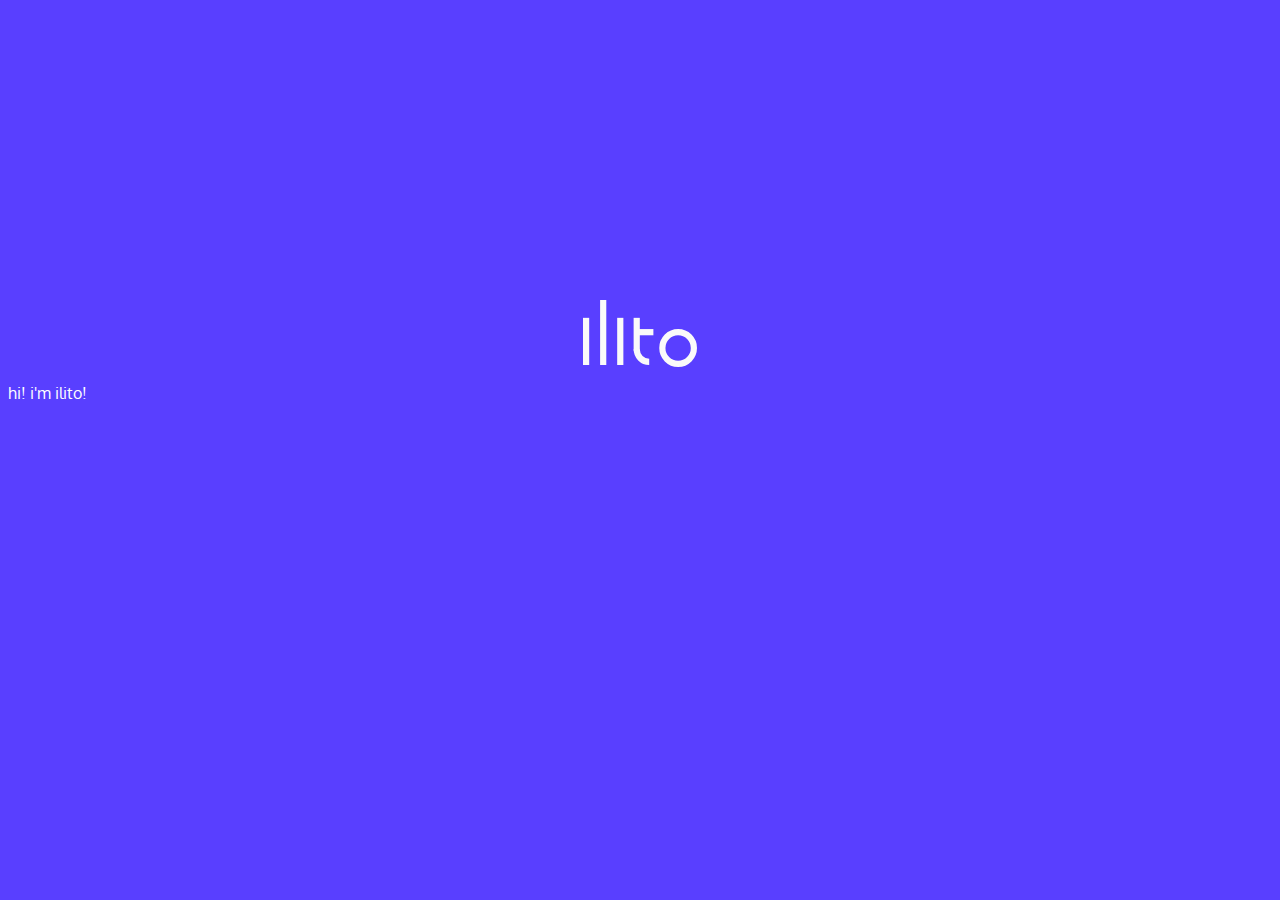
==== index.html @ 6d6ea03a "Update index.html" ====
<!DOCTYPE html>
<html>
<head>
<link href="https://fonts.googleapis.com/css2?family=Oxygen:wght@700&display=swap" rel="stylesheet">
<link rel="icon" type="image/png" href="favicon.ico">
<title>Ilito</title>
<link rel="stylesheet" href="ilito_stylesheet.css">
</head>
<body>
    <img src="lettering.svg" alt="ILITO">
    <p>hi! i'm ilito!
</body>
</html>
---- ilito_stylesheet.css ----
body {
    background-color: rgb(89,63,255);
  }
  img {
    animation-name: x;
    animation-duration: 1s;
    width: 9%;
    display: block;
    margin-left: auto;
    margin-right: auto;
    margin-top: 300px;
  }
  @keyframes x {
    from {width: 0%;}
    to {width: 9%;}
  }
p {
    font-family: 'Oxygen', sans-serif;
    color: white;
}
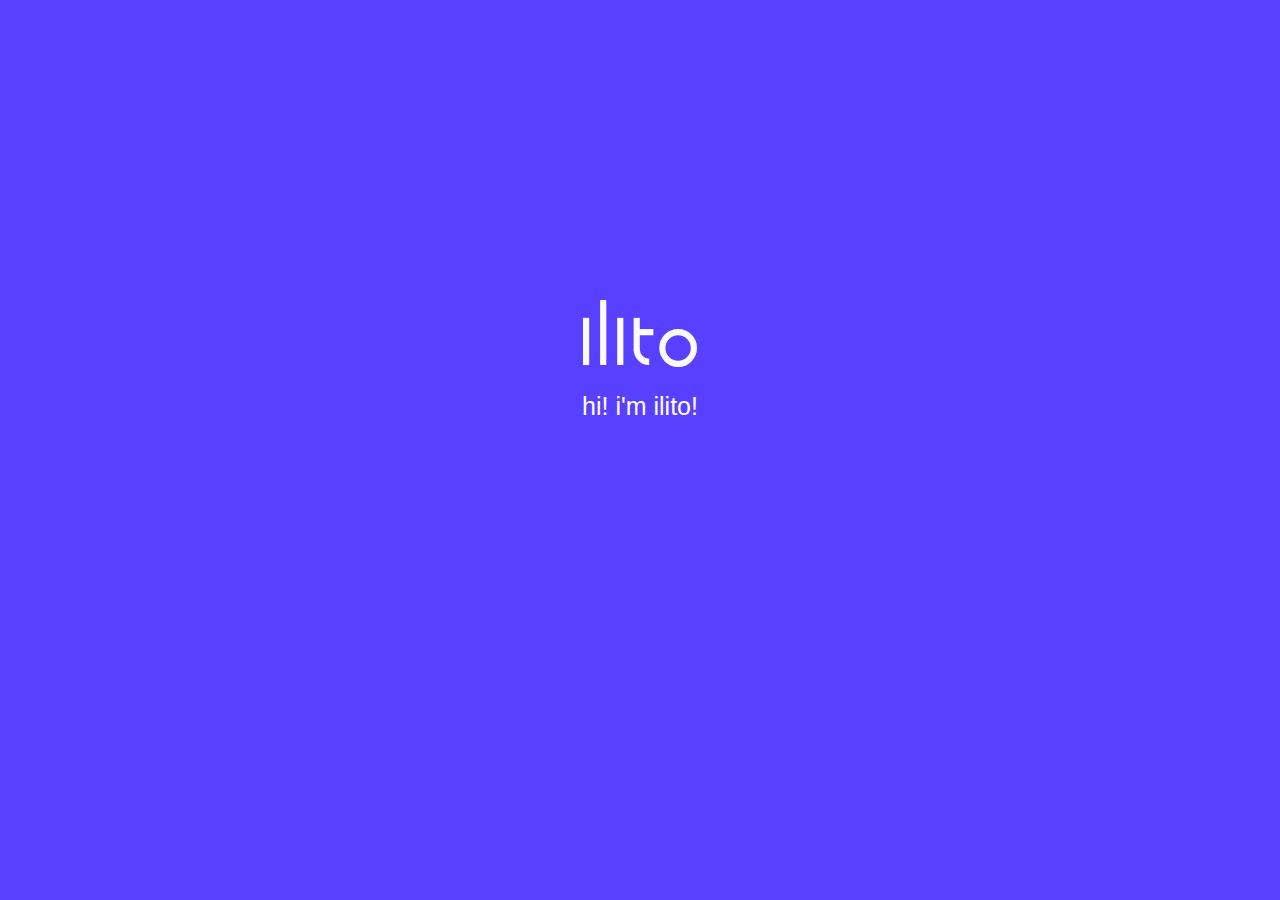
==== commit 44a98e63: "Update index.html" ====
--- a/index.html
+++ b/index.html
@@ -1,7 +1,7 @@
 <!DOCTYPE html>
 <html>
 <head>
-<link href="https://fonts.googleapis.com/css2?family=Oxygen:wght@700&display=swap" rel="stylesheet">
+<link href="https://fonts.googleapis.com/css2?family=Poppins:ital,wght@1,600&display=swap" rel="stylesheet">
 <link rel="icon" type="image/png" href="favicon.ico">
 <title>Ilito</title>
 <link rel="stylesheet" href="ilito_stylesheet.css">
--- a/ilito_stylesheet.css
+++ b/ilito_stylesheet.css
@@ -17,4 +17,6 @@
 p {
     font-family: 'Oxygen', sans-serif;
     color: white;
+    text-align: center;
+    font-size: 25px;
 }
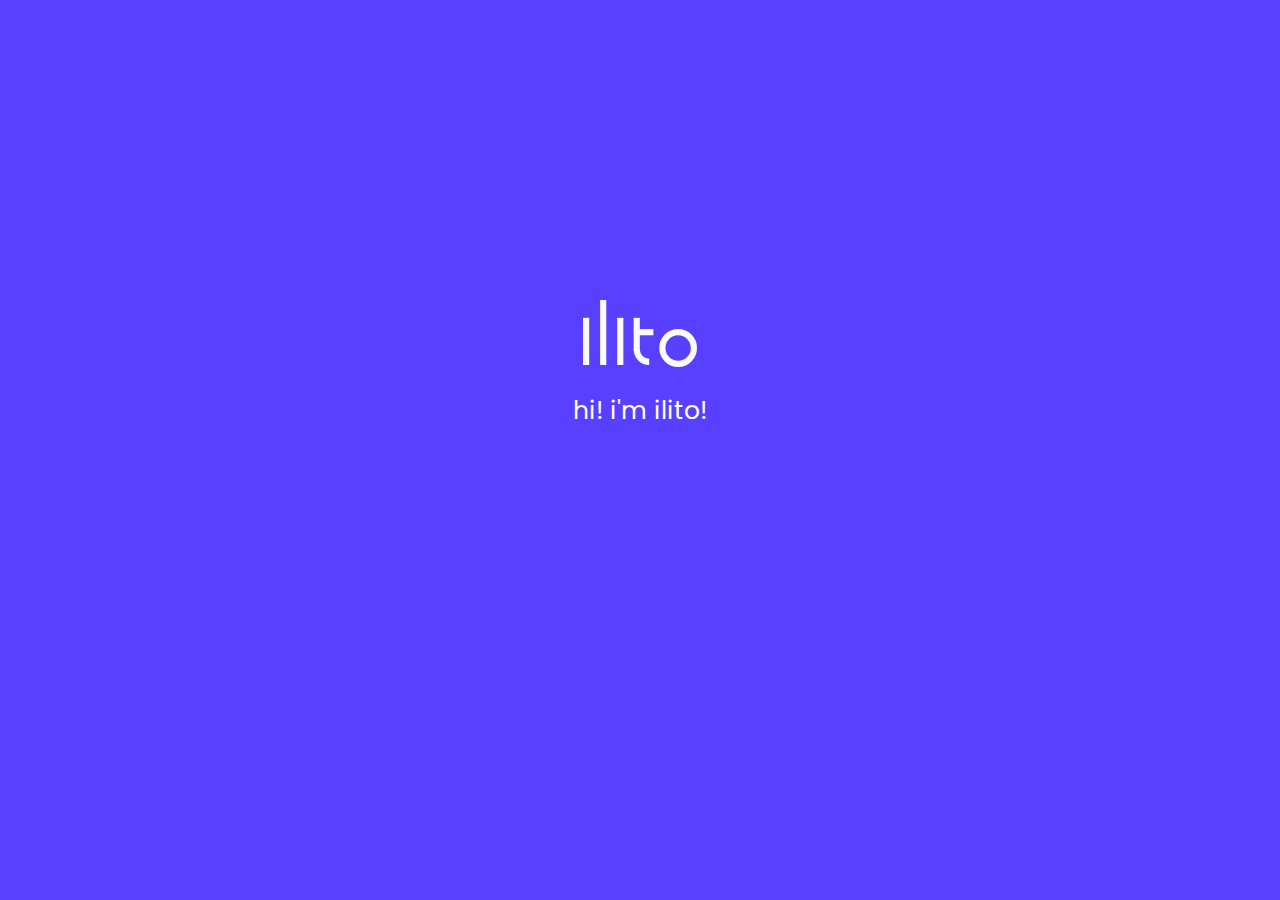
==== commit 14820382: "Update index.html" ====
--- a/index.html
+++ b/index.html
@@ -8,6 +8,6 @@
 </head>
 <body>
     <img src="lettering.svg" alt="ILITO">
-    <p>hi! i'm ilito!
+    <p>hi! i'm ilito!</p>
 </body>
 </html>
--- a/ilito_stylesheet.css
+++ b/ilito_stylesheet.css
@@ -15,7 +15,7 @@
     to {width: 9%;}
   }
 p {
-    font-family: 'Oxygen', sans-serif;
+font-family: 'Poppins', sans-serif;
     color: white;
     text-align: center;
     font-size: 25px;
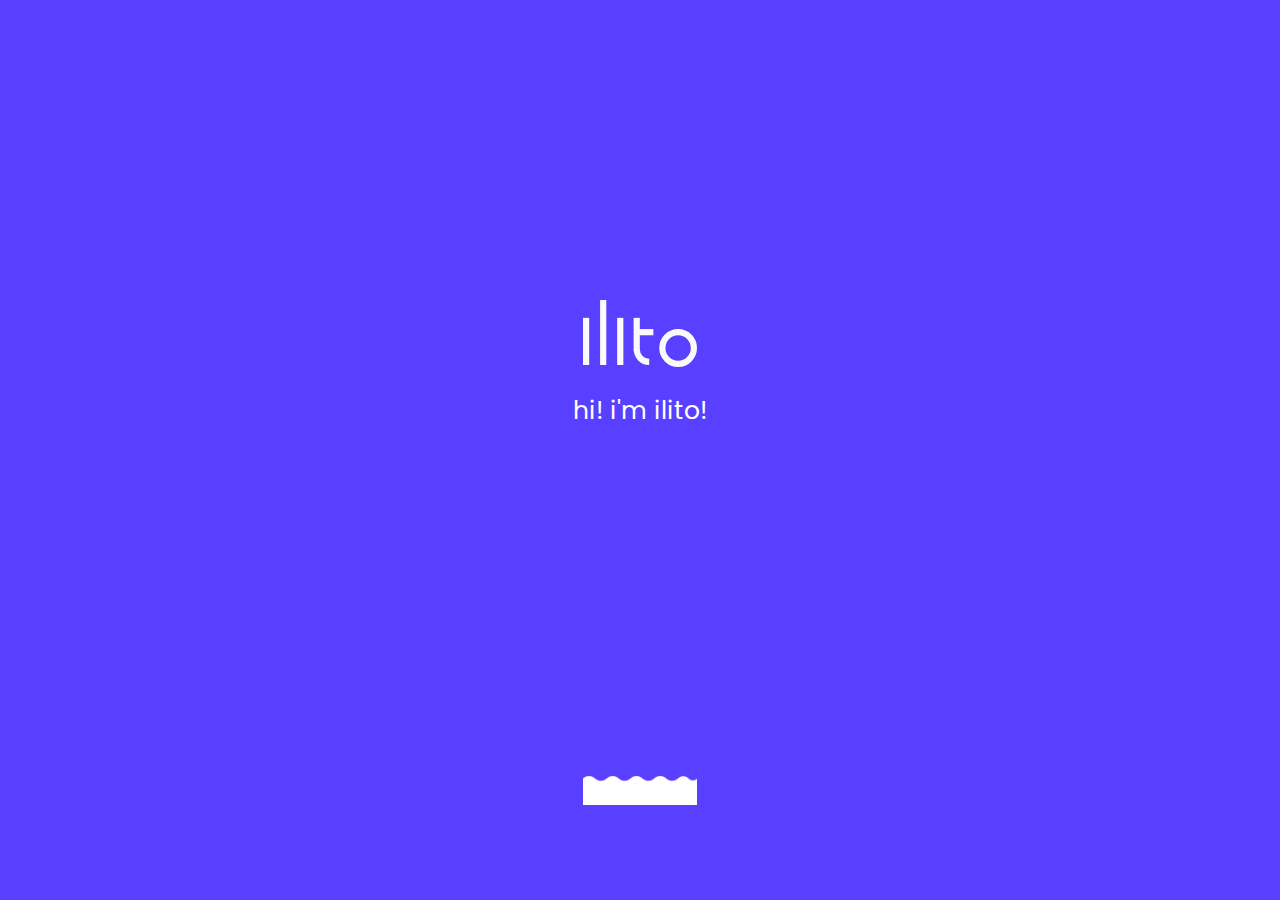
==== commit 7e7a652b: "Update index.html" ====
--- a/index.html
+++ b/index.html
@@ -9,5 +9,6 @@
 <body>
     <img src="lettering.svg" alt="ILITO">
     <p>hi! i'm ilito!</p>
+    <img src="Untitled-1 (62).png" alt="yoit it do be le wave effect but your compooter isnt showing it">
 </body>
 </html>
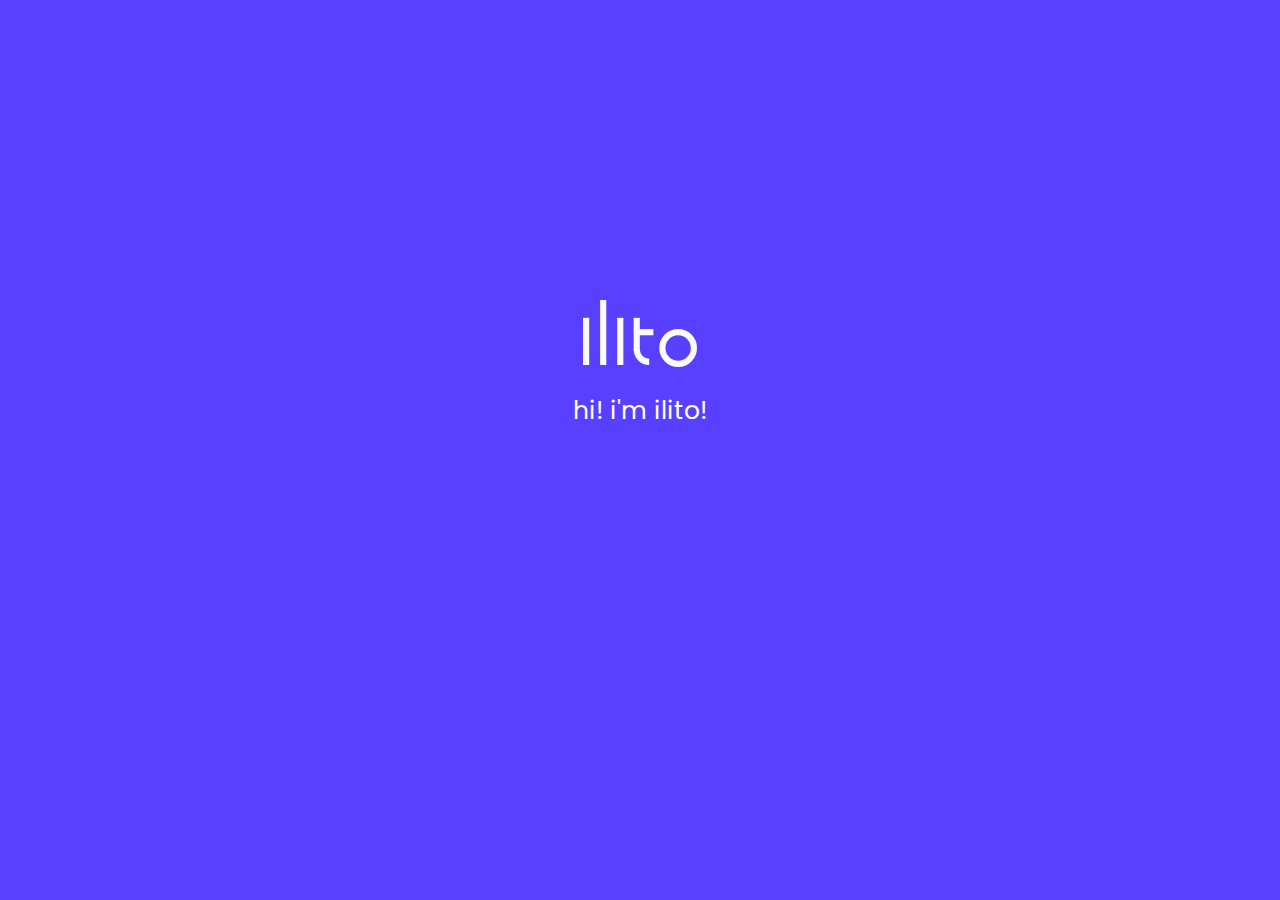
==== commit 10a0ce27: "Update index.html" ====
--- a/index.html
+++ b/index.html
@@ -9,6 +9,5 @@
 <body>
     <img src="lettering.svg" alt="ILITO">
     <p>hi! i'm ilito!</p>
-    <img src="Untitled-1 (62).png" alt="yoit it do be le wave effect but your compooter isnt showing it">
 </body>
 </html>
--- a/ilito_stylesheet.css
+++ b/ilito_stylesheet.css
@@ -20,3 +20,11 @@
     text-align: center;
     font-size: 25px;
 }
+.parallax {
+  background-image: url("Untitled-1 (62).png");
+  height: 500px;
+  background-attachment: fixed;
+  background-position: center;
+  background-repeat: no-repeat;
+  background-size: cover;
+}
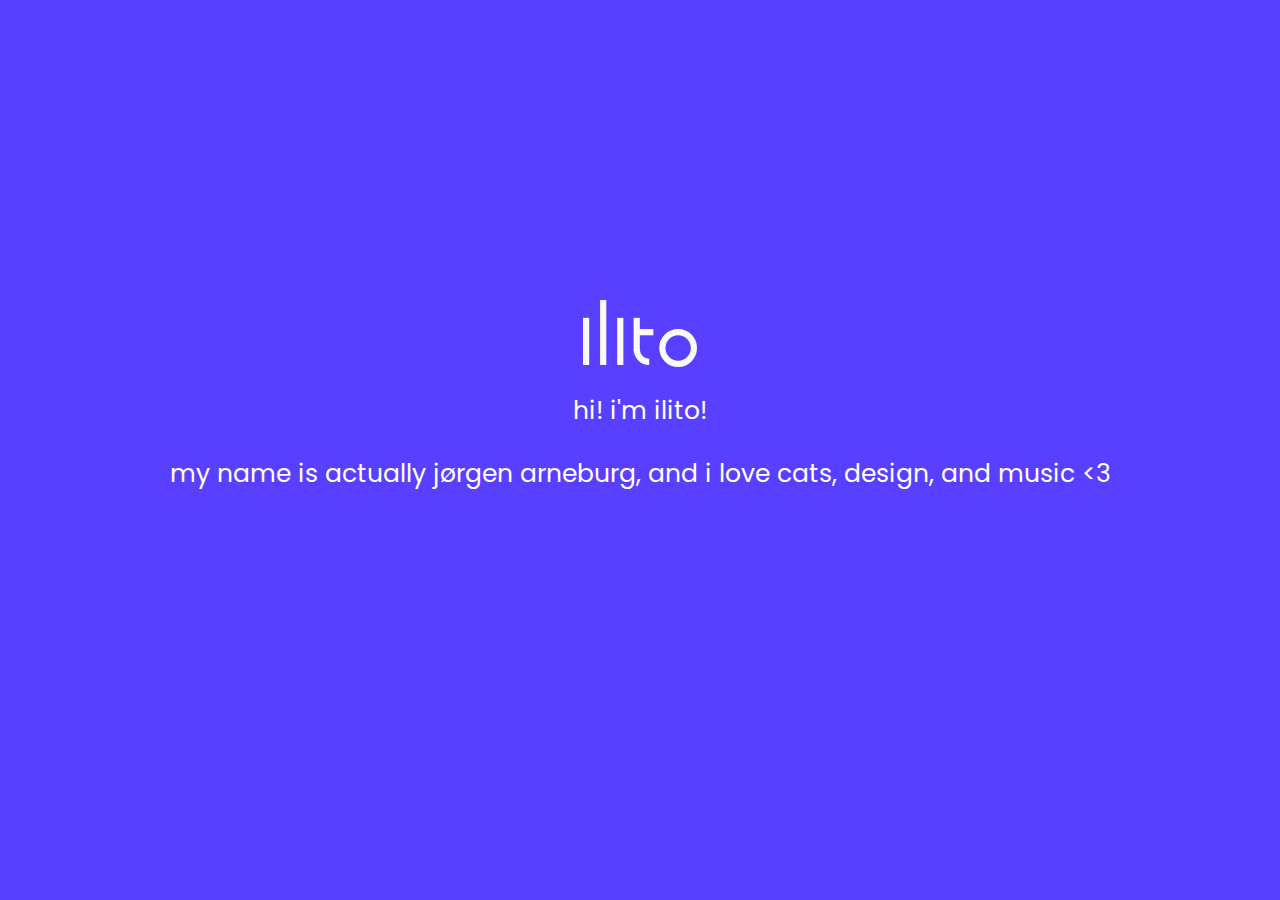
==== commit 7c1f47e7: "Update index.html" ====
--- a/index.html
+++ b/index.html
@@ -9,5 +9,6 @@
 <body>
     <img src="lettering.svg" alt="ILITO">
     <p>hi! i'm ilito!</p>
+        <p>my name is actually jørgen arneburg, and i love cats, design, and music <3</p>
 </body>
 </html>
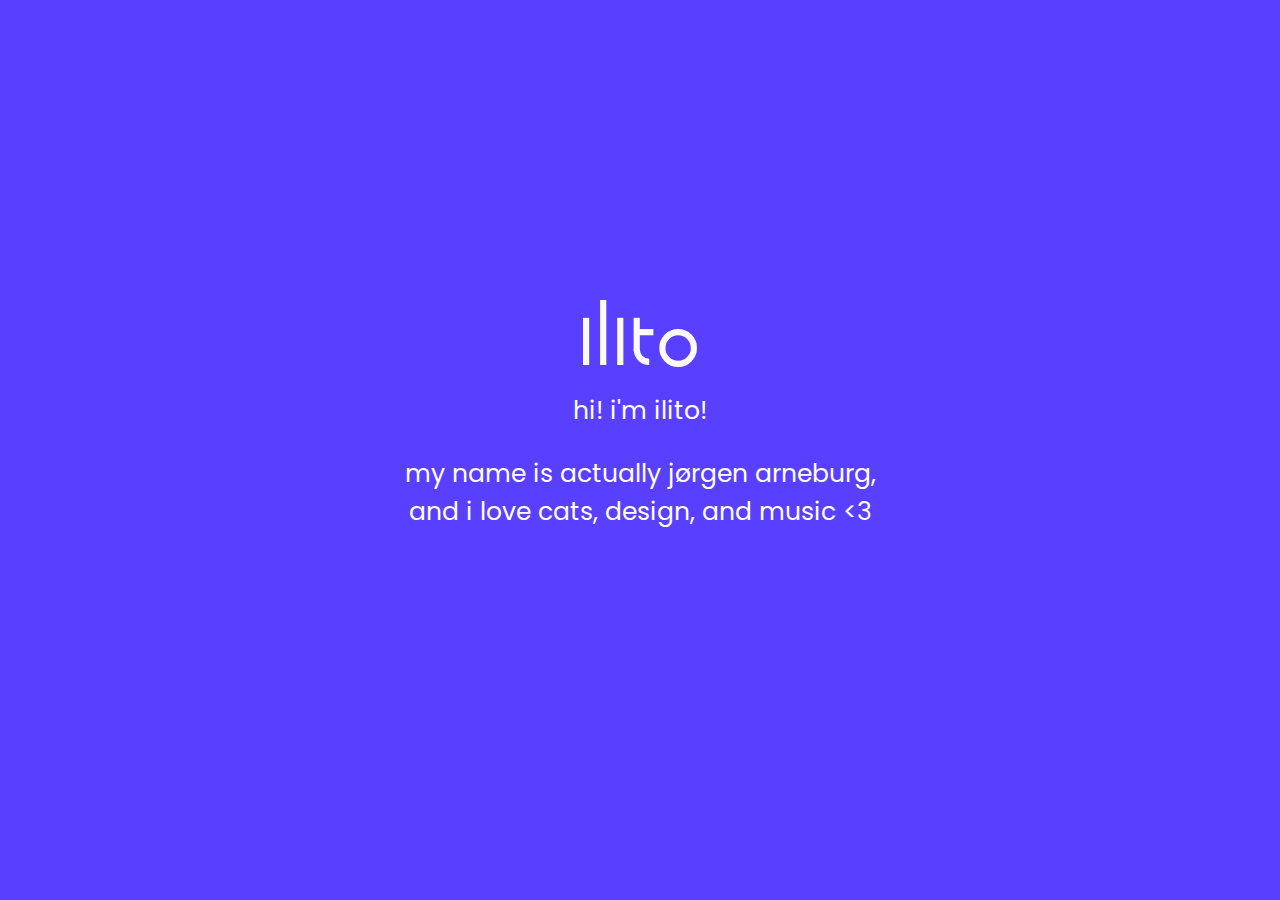
==== commit 6d13af0b: "Update index.html" ====
--- a/index.html
+++ b/index.html
@@ -9,6 +9,6 @@
 <body>
     <img src="lettering.svg" alt="ILITO">
     <p>hi! i'm ilito!</p>
-        <p>my name is actually jørgen arneburg, and i love cats, design, and music <3</p>
+    <p>my name is actually jørgen arneburg,<br>and i love cats, design, and music <3</br></p>
 </body>
 </html>
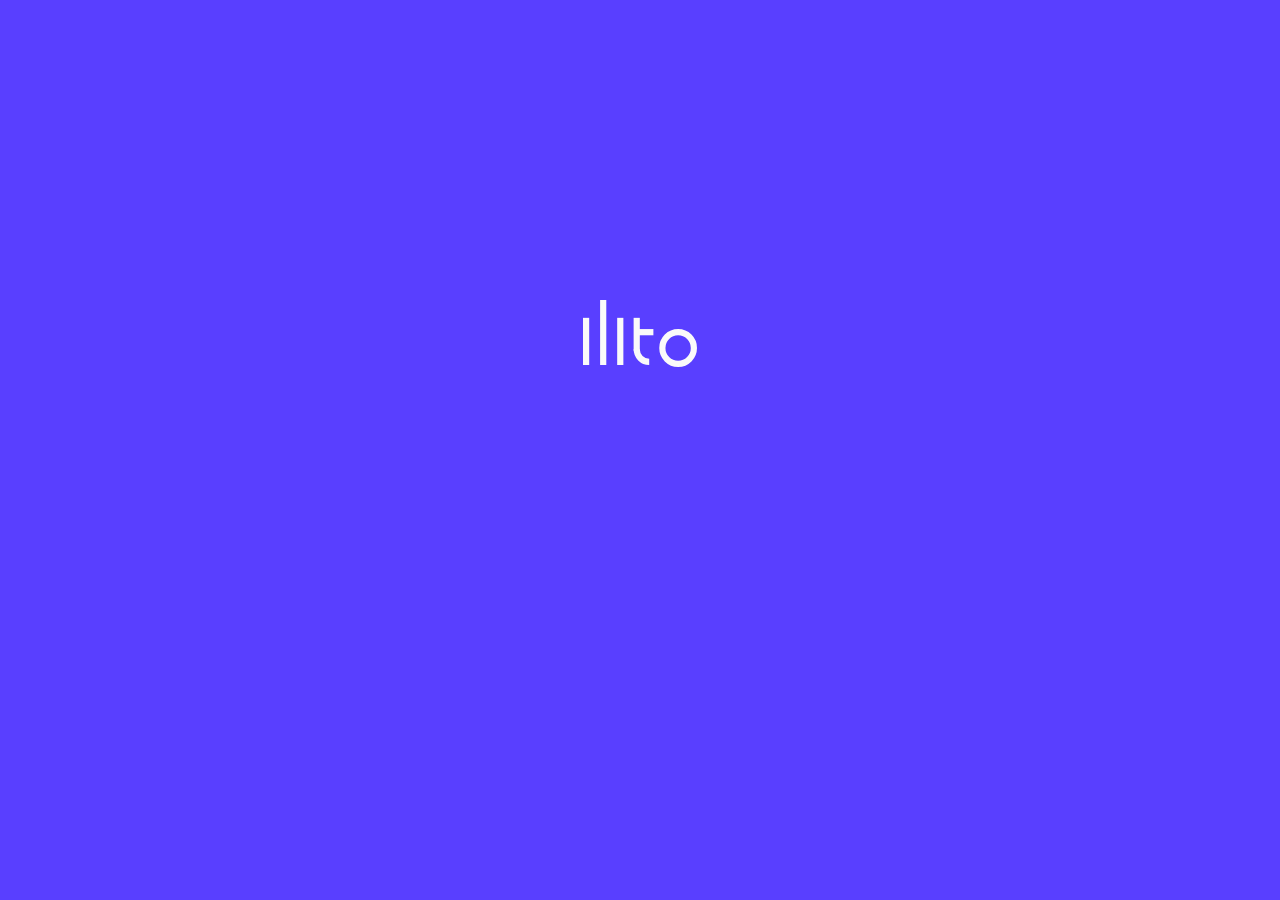
==== commit eaa032f5: "Update index.html" ====
--- a/index.html
+++ b/index.html
@@ -8,7 +8,5 @@
 </head>
 <body>
     <img src="lettering.svg" alt="ILITO">
-    <p>hi! i'm ilito!</p>
-    <p>my name is actually jørgen arneburg,<br>and i love cats, design, and music <3</br></p>
 </body>
 </html>
